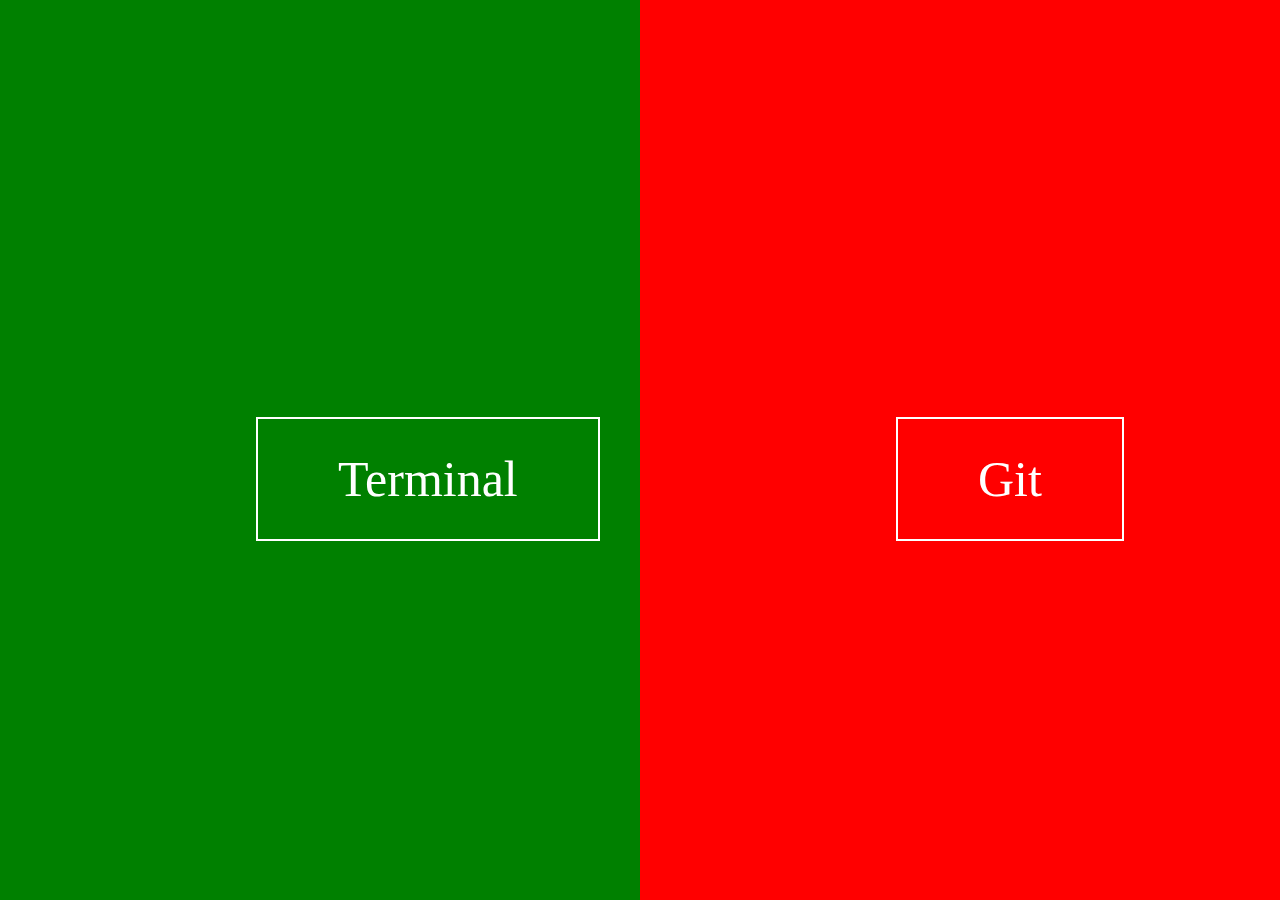
==== index.html @ 2f68274d "1" ====
<!DOCTYPE html>
<html lang="en">
<head>
    <meta charset="UTF-8">
    <meta http-equiv="X-UA-Compatible" content="IE=edge">
    <meta name="viewport" content="width=device-width, initial-scale=1.0">
    <title>Terminal & Git Cheat Sheet</title>
    <link rel="stylesheet" href="assets/css/style.css">
</head>
<body>
    <main>
        <section>
            <a href="assets/html/terminal.html">Terminal</a>
        </section>
        <article>
         <a href="">Git</a>
        </article>
    </main>
</body>
</html>
---- assets/css/style.css ----
*{
    margin: 0;
    padding: 0;
}


main{
    background: #333;
}

section{
    background: green;
    width: 50vw;
    height: 100vh;
    position: absolute;
}

article{
    background: red;
    width: 50vw;
    height: 100vh;
    position: absolute;
    right: 0%;
}

a{
    color: #fff;
    font-size: 50px;
    text-decoration: none;
    border: 2px solid white;
    padding: 2rem 5rem;
}

main section a{
    position: relative;
    top: 50%;
    left: 40%;
}

main article a{
    position: relative;
    top: 50%;
    left: 40%;
}
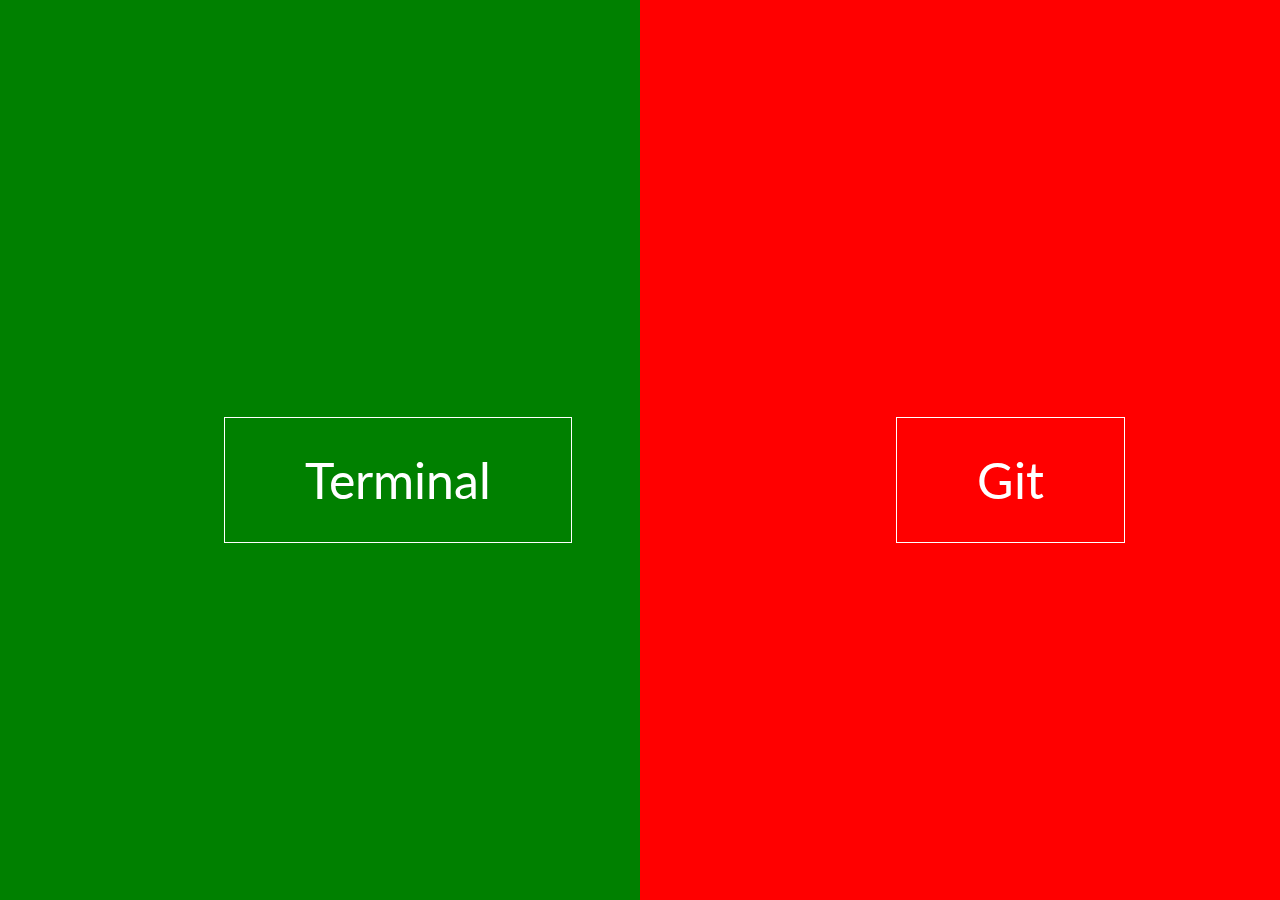
==== commit 2dc40754: "2" ====
--- a/index.html
+++ b/index.html
@@ -11,9 +11,15 @@
     <main>
         <section>
             <a href="assets/html/terminal.html">Terminal</a>
+            <div>
+                <img src="assets/img/terminal.jpg" alt="">
+        </div>
         </section>
         <article>
-         <a href="">Git</a>
+         <a href="assets/html/git.html">Git</a>
+         <div>
+            <img src="assets/img/terminal.jpg" alt="">
+        </div>
         </article>
     </main>
 </body>
--- a/assets/css/style.css
+++ b/assets/css/style.css
@@ -1,3 +1,7 @@
+@import url('https://fonts.googleapis.com/css2?family=Lato&display=swap');
+
+/* font-family: 'Lato', sans-serif; */
+
 *{
     margin: 0;
     padding: 0;
@@ -27,18 +31,55 @@
     color: #fff;
     font-size: 50px;
     text-decoration: none;
-    border: 2px solid white;
+    border: 1px solid white;
     padding: 2rem 5rem;
+    font-family: 'Lato', sans-serif;
 }
 
 main section a{
     position: relative;
     top: 50%;
-    left: 40%;
+    left: 35%;
+    z-index: 1;
 }
 
 main article a{
     position: relative;
     top: 50%;
     left: 40%;
-}+    z-index: 1;
+}
+
+
+div{
+    position: relative;
+    z-index: -1;
+    width: 90%;
+    height: 90vh;
+    margin: -10px auto;
+}
+    
+img{
+    width: 100%;
+    height: 90vh;
+}
+
+section a:hover + div{ 
+    z-index: 0;
+    transition: 0.5s ease-in;
+}
+
+section a:hover{
+    background-color: red;
+}
+
+article a:hover + div{
+    z-index: 0;
+    transition: 0.5s ease-out;
+}
+
+article a:hover{
+    background-color: green;
+}
+
+
